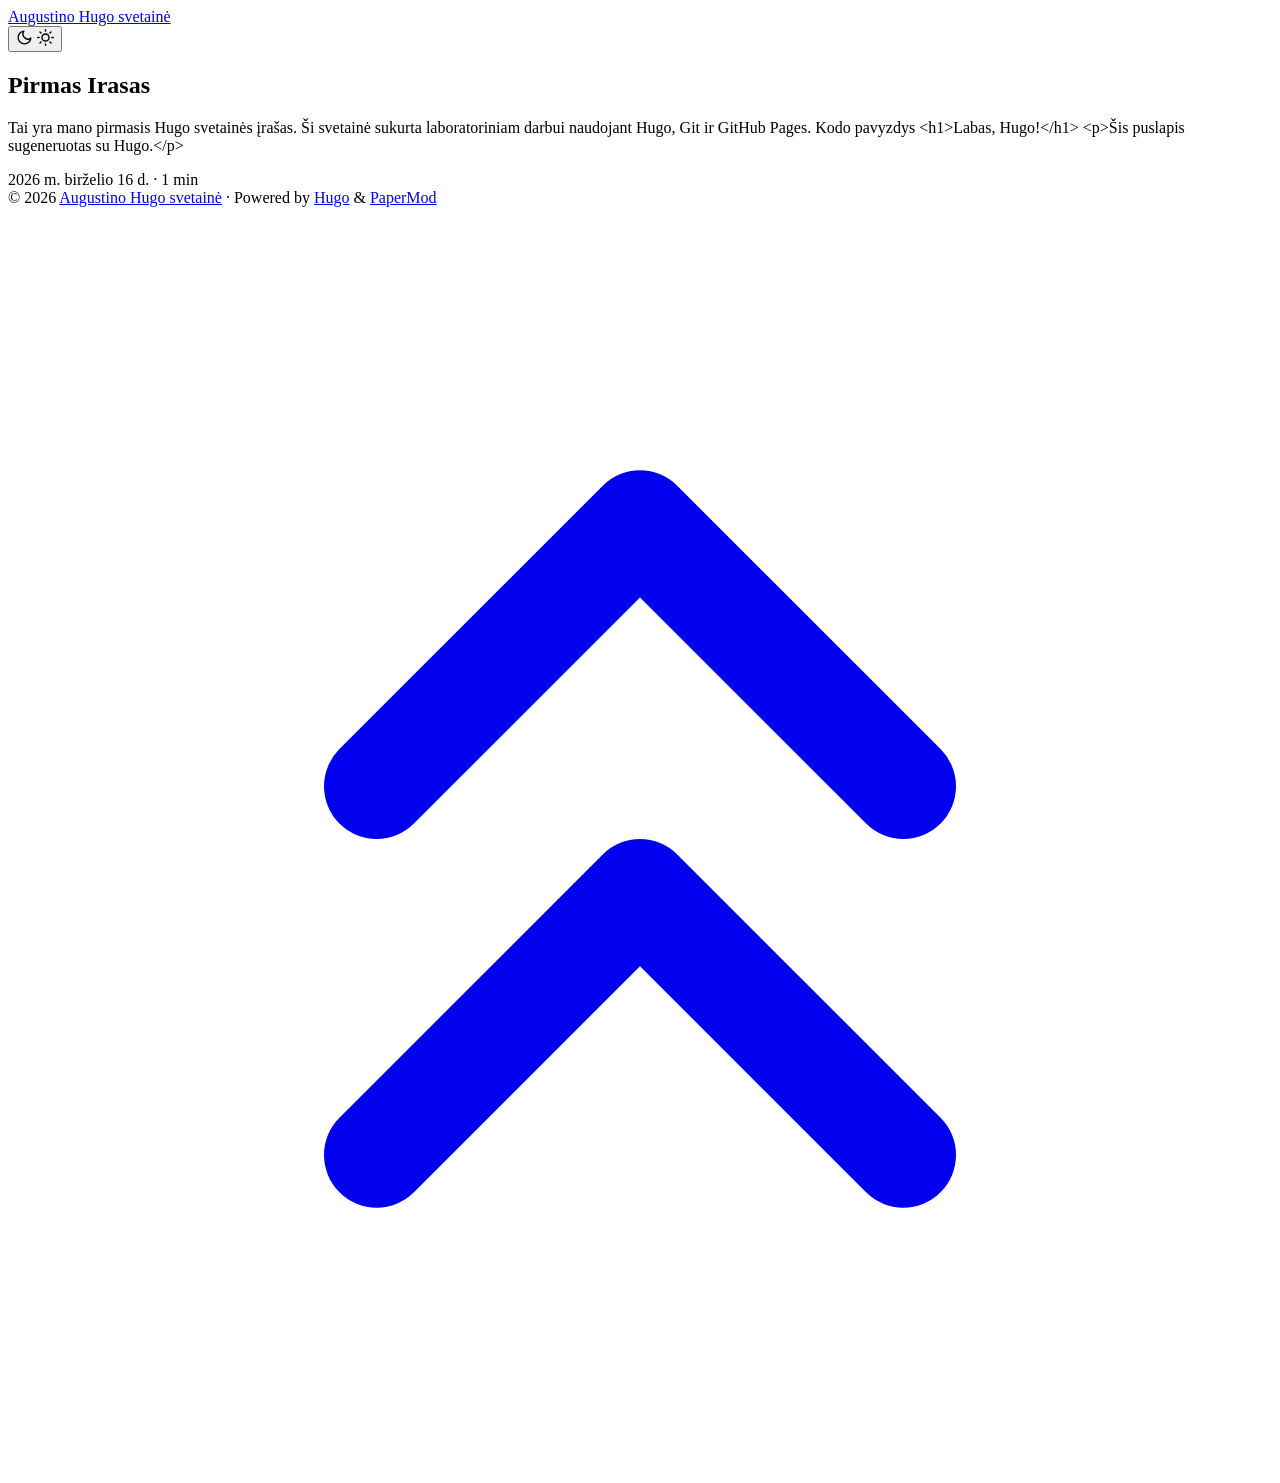
==== index.html @ 83130b27 "Pirmas Hugo puslapio publikavimas" ====
<!DOCTYPE html>
<html lang="en" dir="auto" data-theme="auto">

<head>
	<meta name="generator" content="Hugo 0.163.2"><meta charset="utf-8">
<meta http-equiv="X-UA-Compatible" content="IE=edge">
<meta name="viewport" content="width=device-width, initial-scale=1, shrink-to-fit=no">
<meta name="robots" content="index, follow">
<title>Augustino Hugo svetainė</title>

<meta name="description" content="">
<meta name="author" content="">
<link rel="canonical" href="https://augastrue.github.io/">
<link crossorigin="anonymous" href="/assets/css/stylesheet.89ca4972ab5e6aaa05e9a0dae0c4bb64b26585bc79e36f5cf33614eea0283abe.css" integrity="sha256-icpJcqteaqoF6aDa4MS7ZLJlhbx5429c8zYU7qAoOr4=" rel="preload stylesheet" as="style">
<link rel="icon" href="https://augastrue.github.io/favicon.ico">
<link rel="icon" type="image/png" sizes="16x16" href="https://augastrue.github.io/favicon-16x16.png">
<link rel="icon" type="image/png" sizes="32x32" href="https://augastrue.github.io/favicon-32x32.png">
<link rel="apple-touch-icon" href="https://augastrue.github.io/apple-touch-icon.png">
<link rel="mask-icon" href="https://augastrue.github.io/safari-pinned-tab.svg">
<meta name="theme-color" content="#2e2e33">
<meta name="msapplication-TileColor" content="#2e2e33">
<link rel="alternate" type="application/rss+xml" href="https://augastrue.github.io/index.xml" title="rss">
<link rel="alternate" hreflang="en" href="https://augastrue.github.io/">
<noscript>
    <style>
        #theme-toggle,
        .top-link {
            display: none;
        }

    </style>
    <style>
        @media (prefers-color-scheme: dark) {
            :root {
                --theme: rgb(29, 30, 32);
                --entry: rgb(46, 46, 51);
                --primary: rgb(218, 218, 219);
                --secondary: rgb(155, 156, 157);
                --tertiary: rgb(65, 66, 68);
                --content: rgb(196, 196, 197);
                --code-block-bg: rgb(46, 46, 51);
                --code-bg: rgb(55, 56, 62);
                --border: rgb(51, 51, 51);
                color-scheme: dark;
            }

            .list {
                background: var(--theme);
            }

            .toc {
                background: var(--entry);
            }
        }

    </style>
</noscript>
<script>
    if (localStorage.getItem("pref-theme") === "dark") {
        document.querySelector("html").dataset.theme = 'dark';
    } else if (localStorage.getItem("pref-theme") === "light") {
       document.querySelector("html").dataset.theme = 'light';
    } else if (window.matchMedia('(prefers-color-scheme: dark)').matches) {
        document.querySelector("html").dataset.theme = 'dark';
    } else {
        document.querySelector("html").dataset.theme = 'light';
    }

</script><meta property="og:url" content="https://augastrue.github.io/">
  <meta property="og:site_name" content="Augustino Hugo svetainė">
  <meta property="og:title" content="Augustino Hugo svetainė">
  <meta property="og:locale" content="lt_lt">
  <meta property="og:type" content="website">

  <meta name="twitter:card" content="summary">
  <meta name="twitter:title" content="Augustino Hugo svetainė">

<script type="application/ld+json">
{
  "@context": "https://schema.org",
  "@type": "Organization",
  "name": "Augustino Hugo svetainė",
  "url": "https://augastrue.github.io/",
  "description": "",
  "logo": "https://augastrue.github.io/favicon.ico",
  "sameAs": [
      
  ]
}
</script>
</head>
<body class="list" id="top">
    <header class="header">
    <nav class="header-nav">
        <div class="logo">
            <a href="https://augastrue.github.io/" accesskey="h" title="Augustino Hugo svetainė (Alt + H)">Augustino Hugo svetainė</a>
            <div class="logo-switches">
                <button id="theme-toggle" class="theme-toggle" accesskey="t" title="(Alt + T)" aria-label="Toggle theme">
                    <svg class="moon" xmlns="http://www.w3.org/2000/svg" width="17" height="17" viewBox="0 0 24 24"
                        fill="none" stroke="currentColor" stroke-width="2" stroke-linecap="round"
                        stroke-linejoin="round">
                        <path d="M21 12.79A9 9 0 1 1 11.21 3 7 7 0 0 0 21 12.79z"></path>
                    </svg>
                    <svg class="sun" xmlns="http://www.w3.org/2000/svg" width="17" height="17" viewBox="0 0 24 24"
                        fill="none" stroke="currentColor" stroke-width="2" stroke-linecap="round"
                        stroke-linejoin="round">
                        <circle cx="12" cy="12" r="5"></circle>
                        <line x1="12" y1="1" x2="12" y2="3"></line>
                        <line x1="12" y1="21" x2="12" y2="23"></line>
                        <line x1="4.22" y1="4.22" x2="5.64" y2="5.64"></line>
                        <line x1="18.36" y1="18.36" x2="19.78" y2="19.78"></line>
                        <line x1="1" y1="12" x2="3" y2="12"></line>
                        <line x1="21" y1="12" x2="23" y2="12"></line>
                        <line x1="4.22" y1="19.78" x2="5.64" y2="18.36"></line>
                        <line x1="18.36" y1="5.64" x2="19.78" y2="4.22"></line>
                    </svg>
                </button>
            </div>
        </div>
        <ul id="menu" class="menu">
        </ul>
    </nav>
</header>
<main class="main"> 

<article class="first-entry"> 
  <header class="entry-header">
    <h2 class="entry-hint-parent">Pirmas Irasas
    </h2>
  </header>
  <div class="entry-content">
    <p>Tai yra mano pirmasis Hugo svetainės įrašas. Ši svetainė sukurta laboratoriniam darbui naudojant Hugo, Git ir GitHub Pages.
Kodo pavyzdys &lt;h1&gt;Labas, Hugo!&lt;/h1&gt; &lt;p&gt;Šis puslapis sugeneruotas su Hugo.&lt;/p&gt; </p>
  </div>
  <footer class="entry-footer">

<span title='2026-06-16 10:36:54 +0300 EEST'>2026 m. birželio 16 d.</span>&nbsp;·&nbsp;<span>1 min</span></footer>
  <a class="entry-link" aria-label="post link to Pirmas Irasas" href="https://augastrue.github.io/posts/pirmas-irasas/"></a>
</article>
    </main>
    
<footer class="footer">
        <span>&copy; 2026 <a href="https://augastrue.github.io/">Augustino Hugo svetainė</a></span> · 

    
    
    <span>
        Powered by
        <a href="https://gohugo.io/?utm_source=papermod" rel="noopener" target="_blank">Hugo</a> &
        <a href="https://github.com/adityatelange/hugo-PaperMod/" rel="noopener" target="_blank">PaperMod</a>
    </span>
</footer>
<a href="#top" id="top-link" class="top-link hidden" aria-label="go to top" title="Go to Top (Alt + G)" accesskey="g">
    <svg xmlns="http://www.w3.org/2000/svg" viewBox="0 0 24 24" fill="none" stroke="currentColor" stroke-width="2"
        stroke-linecap="round" stroke-linejoin="round" class="feather feather-chevrons-up">
        <polyline points="17 11 12 6 7 11"></polyline>
        <polyline points="17 18 12 13 7 18"></polyline>
    </svg>
</a>

<script>
    let menu = document.getElementById('menu');
    if (menu) {
        
        const scrollPosition = localStorage.getItem("menu-scroll-position");
        if (scrollPosition) {
            menu.scrollLeft = parseInt(scrollPosition, 10);
        }
        
        menu.onscroll = function () {
            localStorage.setItem("menu-scroll-position", menu.scrollLeft);
        }
    }

    document.querySelectorAll('a[href^="#"]').forEach(anchor => {
        anchor.addEventListener("click", function (e) {
            e.preventDefault();
            var id = this.getAttribute("href").substr(1);
            if (!window.matchMedia('(prefers-reduced-motion: reduce)').matches) {
                document.querySelector(`[id='${decodeURIComponent(id)}']`).scrollIntoView({
                    behavior: "smooth"
                });
            } else {
                document.querySelector(`[id='${decodeURIComponent(id)}']`).scrollIntoView();
            }
            if (id === "top") {
                history.replaceState(null, null, " ");
            } else {
                history.pushState(null, null, `#${id}`);
            }
        });
    });

</script>
<script>
    var toplink = document.getElementById("top-link");
    window.onscroll = function () {
        const scrollThreshold = window.innerHeight;
        if (document.body.scrollTop > scrollThreshold || document.documentElement.scrollTop > scrollThreshold) {
            toplink.classList.remove("hidden");
        } else {
            toplink.classList.add("hidden");
        }
    };

</script>
<script>
    document.getElementById("theme-toggle").addEventListener("click", () => {
        const html = document.querySelector("html");
        if (html.dataset.theme === "dark") {
            html.dataset.theme = 'light';
            localStorage.setItem("pref-theme", 'light');
        } else {
            html.dataset.theme = 'dark';
            localStorage.setItem("pref-theme", 'dark');
        }
    })

</script>
</body>

</html>
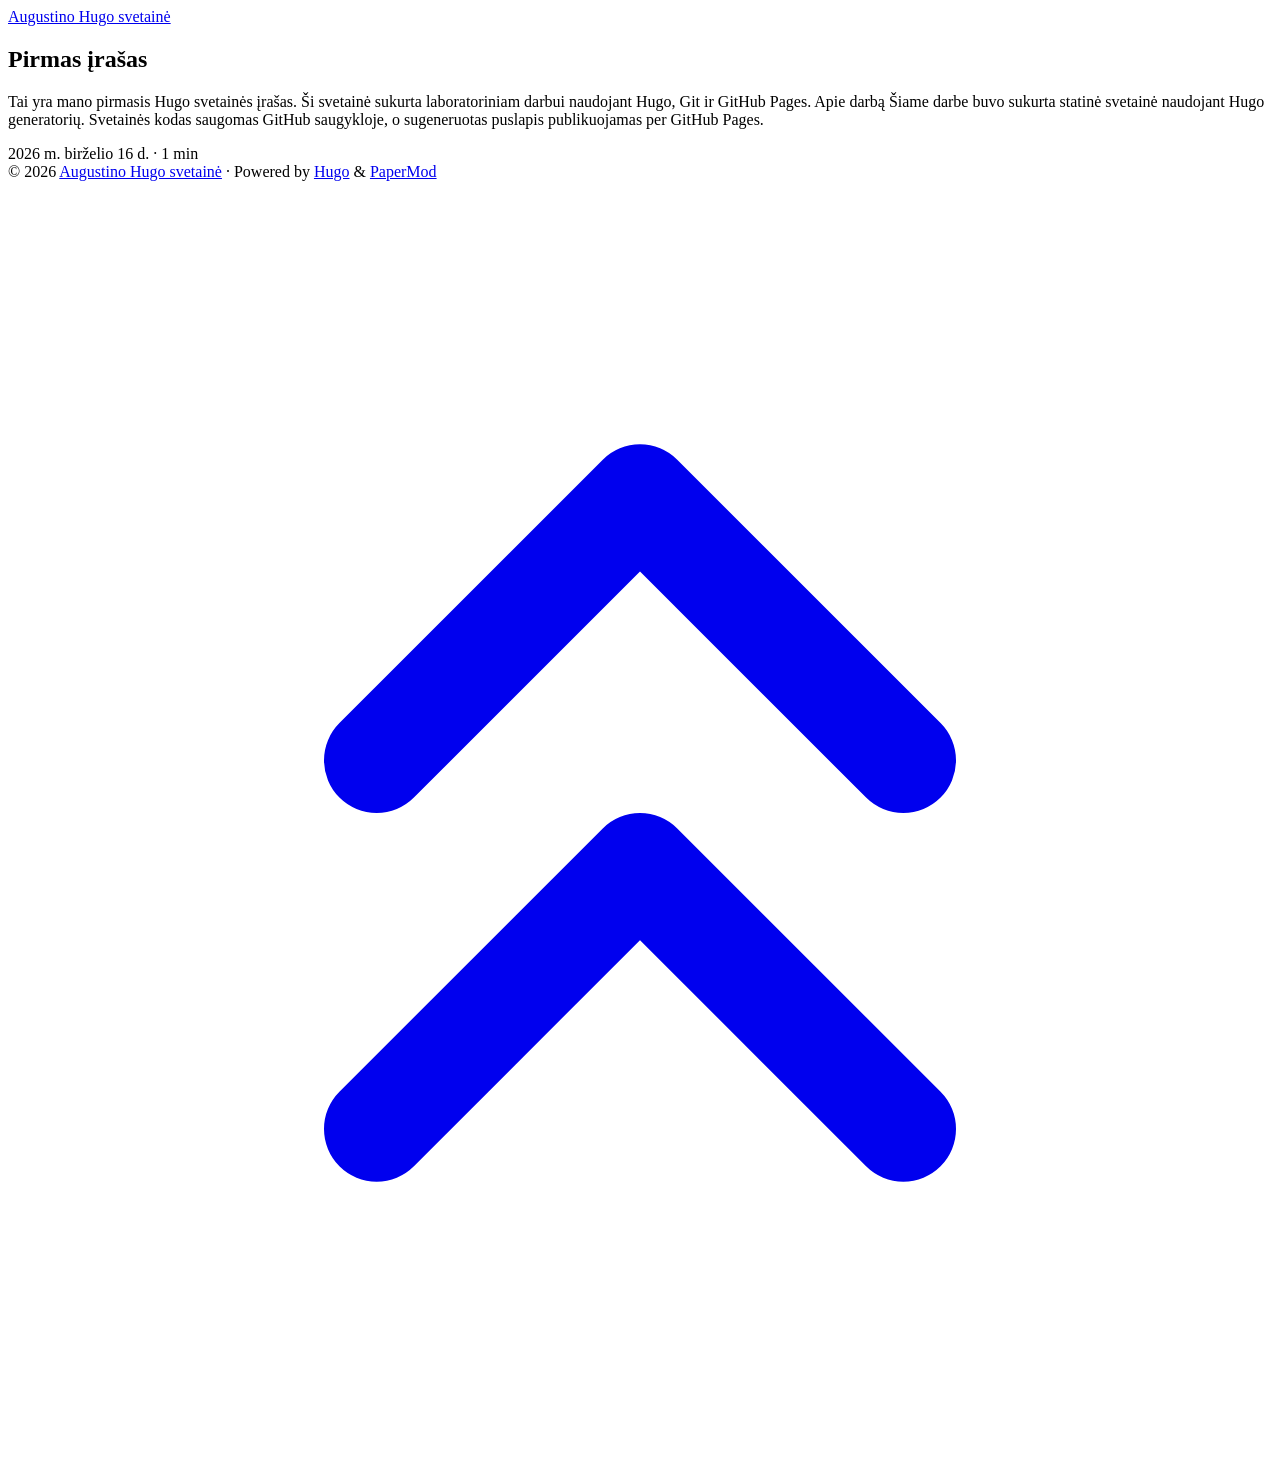
==== commit a7f580c9: "Atnaujintas publikuotas Hugo puslapis" ====
--- a/index.html
+++ b/index.html
@@ -1,222 +1,6 @@
-<!DOCTYPE html>
-<html lang="en" dir="auto" data-theme="auto">
-
-<head>
-	<meta name="generator" content="Hugo 0.163.2"><meta charset="utf-8">
-<meta http-equiv="X-UA-Compatible" content="IE=edge">
-<meta name="viewport" content="width=device-width, initial-scale=1, shrink-to-fit=no">
-<meta name="robots" content="index, follow">
-<title>Augustino Hugo svetainė</title>
-
-<meta name="description" content="">
-<meta name="author" content="">
-<link rel="canonical" href="https://augastrue.github.io/">
-<link crossorigin="anonymous" href="/assets/css/stylesheet.89ca4972ab5e6aaa05e9a0dae0c4bb64b26585bc79e36f5cf33614eea0283abe.css" integrity="sha256-icpJcqteaqoF6aDa4MS7ZLJlhbx5429c8zYU7qAoOr4=" rel="preload stylesheet" as="style">
-<link rel="icon" href="https://augastrue.github.io/favicon.ico">
-<link rel="icon" type="image/png" sizes="16x16" href="https://augastrue.github.io/favicon-16x16.png">
-<link rel="icon" type="image/png" sizes="32x32" href="https://augastrue.github.io/favicon-32x32.png">
-<link rel="apple-touch-icon" href="https://augastrue.github.io/apple-touch-icon.png">
-<link rel="mask-icon" href="https://augastrue.github.io/safari-pinned-tab.svg">
-<meta name="theme-color" content="#2e2e33">
-<meta name="msapplication-TileColor" content="#2e2e33">
-<link rel="alternate" type="application/rss+xml" href="https://augastrue.github.io/index.xml" title="rss">
-<link rel="alternate" hreflang="en" href="https://augastrue.github.io/">
-<noscript>
-    <style>
-        #theme-toggle,
-        .top-link {
-            display: none;
-        }
-
-    </style>
-    <style>
-        @media (prefers-color-scheme: dark) {
-            :root {
-                --theme: rgb(29, 30, 32);
-                --entry: rgb(46, 46, 51);
-                --primary: rgb(218, 218, 219);
-                --secondary: rgb(155, 156, 157);
-                --tertiary: rgb(65, 66, 68);
-                --content: rgb(196, 196, 197);
-                --code-block-bg: rgb(46, 46, 51);
-                --code-bg: rgb(55, 56, 62);
-                --border: rgb(51, 51, 51);
-                color-scheme: dark;
-            }
-
-            .list {
-                background: var(--theme);
-            }
-
-            .toc {
-                background: var(--entry);
-            }
-        }
-
-    </style>
-</noscript>
-<script>
-    if (localStorage.getItem("pref-theme") === "dark") {
-        document.querySelector("html").dataset.theme = 'dark';
-    } else if (localStorage.getItem("pref-theme") === "light") {
-       document.querySelector("html").dataset.theme = 'light';
-    } else if (window.matchMedia('(prefers-color-scheme: dark)').matches) {
-        document.querySelector("html").dataset.theme = 'dark';
-    } else {
-        document.querySelector("html").dataset.theme = 'light';
-    }
-
-</script><meta property="og:url" content="https://augastrue.github.io/">
-  <meta property="og:site_name" content="Augustino Hugo svetainė">
-  <meta property="og:title" content="Augustino Hugo svetainė">
-  <meta property="og:locale" content="lt_lt">
-  <meta property="og:type" content="website">
-
-  <meta name="twitter:card" content="summary">
-  <meta name="twitter:title" content="Augustino Hugo svetainė">
-
-<script type="application/ld+json">
-{
-  "@context": "https://schema.org",
-  "@type": "Organization",
-  "name": "Augustino Hugo svetainė",
-  "url": "https://augastrue.github.io/",
-  "description": "",
-  "logo": "https://augastrue.github.io/favicon.ico",
-  "sameAs": [
-      
-  ]
-}
-</script>
-</head>
-<body class="list" id="top">
-    <header class="header">
-    <nav class="header-nav">
-        <div class="logo">
-            <a href="https://augastrue.github.io/" accesskey="h" title="Augustino Hugo svetainė (Alt + H)">Augustino Hugo svetainė</a>
-            <div class="logo-switches">
-                <button id="theme-toggle" class="theme-toggle" accesskey="t" title="(Alt + T)" aria-label="Toggle theme">
-                    <svg class="moon" xmlns="http://www.w3.org/2000/svg" width="17" height="17" viewBox="0 0 24 24"
-                        fill="none" stroke="currentColor" stroke-width="2" stroke-linecap="round"
-                        stroke-linejoin="round">
-                        <path d="M21 12.79A9 9 0 1 1 11.21 3 7 7 0 0 0 21 12.79z"></path>
-                    </svg>
-                    <svg class="sun" xmlns="http://www.w3.org/2000/svg" width="17" height="17" viewBox="0 0 24 24"
-                        fill="none" stroke="currentColor" stroke-width="2" stroke-linecap="round"
-                        stroke-linejoin="round">
-                        <circle cx="12" cy="12" r="5"></circle>
-                        <line x1="12" y1="1" x2="12" y2="3"></line>
-                        <line x1="12" y1="21" x2="12" y2="23"></line>
-                        <line x1="4.22" y1="4.22" x2="5.64" y2="5.64"></line>
-                        <line x1="18.36" y1="18.36" x2="19.78" y2="19.78"></line>
-                        <line x1="1" y1="12" x2="3" y2="12"></line>
-                        <line x1="21" y1="12" x2="23" y2="12"></line>
-                        <line x1="4.22" y1="19.78" x2="5.64" y2="18.36"></line>
-                        <line x1="18.36" y1="5.64" x2="19.78" y2="4.22"></line>
-                    </svg>
-                </button>
-            </div>
-        </div>
-        <ul id="menu" class="menu">
-        </ul>
-    </nav>
-</header>
-<main class="main"> 
-
-<article class="first-entry"> 
-  <header class="entry-header">
-    <h2 class="entry-hint-parent">Pirmas Irasas
-    </h2>
-  </header>
-  <div class="entry-content">
-    <p>Tai yra mano pirmasis Hugo svetainės įrašas. Ši svetainė sukurta laboratoriniam darbui naudojant Hugo, Git ir GitHub Pages.
-Kodo pavyzdys &lt;h1&gt;Labas, Hugo!&lt;/h1&gt; &lt;p&gt;Šis puslapis sugeneruotas su Hugo.&lt;/p&gt; </p>
-  </div>
-  <footer class="entry-footer">
-
-<span title='2026-06-16 10:36:54 +0300 EEST'>2026 m. birželio 16 d.</span>&nbsp;·&nbsp;<span>1 min</span></footer>
-  <a class="entry-link" aria-label="post link to Pirmas Irasas" href="https://augastrue.github.io/posts/pirmas-irasas/"></a>
-</article>
-    </main>
-    
-<footer class="footer">
-        <span>&copy; 2026 <a href="https://augastrue.github.io/">Augustino Hugo svetainė</a></span> · 
-
-    
-    
-    <span>
-        Powered by
-        <a href="https://gohugo.io/?utm_source=papermod" rel="noopener" target="_blank">Hugo</a> &
-        <a href="https://github.com/adityatelange/hugo-PaperMod/" rel="noopener" target="_blank">PaperMod</a>
-    </span>
-</footer>
-<a href="#top" id="top-link" class="top-link hidden" aria-label="go to top" title="Go to Top (Alt + G)" accesskey="g">
-    <svg xmlns="http://www.w3.org/2000/svg" viewBox="0 0 24 24" fill="none" stroke="currentColor" stroke-width="2"
-        stroke-linecap="round" stroke-linejoin="round" class="feather feather-chevrons-up">
-        <polyline points="17 11 12 6 7 11"></polyline>
-        <polyline points="17 18 12 13 7 18"></polyline>
-    </svg>
-</a>
-
-<script>
-    let menu = document.getElementById('menu');
-    if (menu) {
-        
-        const scrollPosition = localStorage.getItem("menu-scroll-position");
-        if (scrollPosition) {
-            menu.scrollLeft = parseInt(scrollPosition, 10);
-        }
-        
-        menu.onscroll = function () {
-            localStorage.setItem("menu-scroll-position", menu.scrollLeft);
-        }
-    }
-
-    document.querySelectorAll('a[href^="#"]').forEach(anchor => {
-        anchor.addEventListener("click", function (e) {
-            e.preventDefault();
-            var id = this.getAttribute("href").substr(1);
-            if (!window.matchMedia('(prefers-reduced-motion: reduce)').matches) {
-                document.querySelector(`[id='${decodeURIComponent(id)}']`).scrollIntoView({
-                    behavior: "smooth"
-                });
-            } else {
-                document.querySelector(`[id='${decodeURIComponent(id)}']`).scrollIntoView();
-            }
-            if (id === "top") {
-                history.replaceState(null, null, " ");
-            } else {
-                history.pushState(null, null, `#${id}`);
-            }
-        });
-    });
-
-</script>
-<script>
-    var toplink = document.getElementById("top-link");
-    window.onscroll = function () {
-        const scrollThreshold = window.innerHeight;
-        if (document.body.scrollTop > scrollThreshold || document.documentElement.scrollTop > scrollThreshold) {
-            toplink.classList.remove("hidden");
-        } else {
-            toplink.classList.add("hidden");
-        }
-    };
-
-</script>
-<script>
-    document.getElementById("theme-toggle").addEventListener("click", () => {
-        const html = document.querySelector("html");
-        if (html.dataset.theme === "dark") {
-            html.dataset.theme = 'light';
-            localStorage.setItem("pref-theme", 'light');
-        } else {
-            html.dataset.theme = 'dark';
-            localStorage.setItem("pref-theme", 'dark');
-        }
-    })
-
-</script>
-</body>
-
-</html>
+<!doctype html><html lang=en dir=auto data-theme=auto><head><meta name=generator content="Hugo 0.163.2"><meta charset=utf-8><meta http-equiv=X-UA-Compatible content="IE=edge"><meta name=viewport content="width=device-width,initial-scale=1,shrink-to-fit=no"><meta name=robots content="index, follow"><title>Augustino Hugo svetainė</title><meta name=description content><meta name=author content><link rel=canonical href=https://augastrue.github.io/><link crossorigin=anonymous href=https://augastrue.github.io/assets/css/stylesheet.89ca4972ab5e6aaa05e9a0dae0c4bb64b26585bc79e36f5cf33614eea0283abe.css integrity="sha256-icpJcqteaqoF6aDa4MS7ZLJlhbx5429c8zYU7qAoOr4=" rel="preload stylesheet" as=style><link rel=icon href=https://augastrue.github.io/favicon.ico><link rel=icon type=image/png sizes=16x16 href=https://augastrue.github.io/favicon-16x16.png><link rel=icon type=image/png sizes=32x32 href=https://augastrue.github.io/favicon-32x32.png><link rel=apple-touch-icon href=https://augastrue.github.io/apple-touch-icon.png><link rel=mask-icon href=https://augastrue.github.io/safari-pinned-tab.svg><meta name=theme-color content="#2e2e33"><meta name=msapplication-TileColor content="#2e2e33"><link rel=alternate type=application/rss+xml href=https://augastrue.github.io/index.xml title=rss><link rel=alternate hreflang=en href=https://augastrue.github.io/><noscript><style>#theme-toggle,.top-link{display:none}</style><style>@media(prefers-color-scheme:dark){:root{--theme:rgb(29, 30, 32);--entry:rgb(46, 46, 51);--primary:rgb(218, 218, 219);--secondary:rgb(155, 156, 157);--tertiary:rgb(65, 66, 68);--content:rgb(196, 196, 197);--code-block-bg:rgb(46, 46, 51);--code-bg:rgb(55, 56, 62);--border:rgb(51, 51, 51);color-scheme:dark}.list{background:var(--theme)}.toc{background:var(--entry)}}</style></noscript><script>window.matchMedia("(prefers-color-scheme: dark)").matches?document.querySelector("html").dataset.theme="dark":document.querySelector("html").dataset.theme="light"</script><meta property="og:url" content="https://augastrue.github.io/"><meta property="og:site_name" content="Augustino Hugo svetainė"><meta property="og:title" content="Augustino Hugo svetainė"><meta property="og:locale" content="lt_lt"><meta property="og:type" content="website"><meta name=twitter:card content="summary"><meta name=twitter:title content="Augustino Hugo svetainė"><script type=application/ld+json>{"@context":"https://schema.org","@type":"Organization","name":"Augustino Hugo svetainė","url":"https://augastrue.github.io/","description":"","logo":"https://augastrue.github.io/favicon.ico","sameAs":[]}</script></head><body class=list id=top><header class=header><nav class=header-nav><div class=logo><a href=https://augastrue.github.io/ accesskey=h title="Augustino Hugo svetainė (Alt + H)">Augustino Hugo svetainė</a></div><ul id=menu class=menu></ul></nav></header><main class=main><article class=first-entry><header class=entry-header><h2 class=entry-hint-parent>Pirmas įrašas</h2></header><div class=entry-content><p>Tai yra mano pirmasis Hugo svetainės įrašas. Ši svetainė sukurta laboratoriniam darbui naudojant Hugo, Git ir GitHub Pages.
+Apie darbą Šiame darbe buvo sukurta statinė svetainė naudojant Hugo generatorių. Svetainės kodas saugomas GitHub saugykloje, o sugeneruotas puslapis publikuojamas per GitHub Pages.</p></div><footer class=entry-footer><span title='2026-06-16 00:00:00 +0000 UTC'>2026 m. birželio 16 d.</span>&nbsp;·&nbsp;<span>1 min</span></footer><a class=entry-link aria-label="post link to Pirmas įrašas" href=https://augastrue.github.io/posts/pirmas-irasas/></a></article></main><footer class=footer><span>&copy; 2026 <a href=https://augastrue.github.io/>Augustino Hugo svetainė</a></span> ·
+<span>Powered by
+<a href="https://gohugo.io/?utm_source=papermod" rel=noopener target=_blank>Hugo</a> &
+<a href=https://github.com/adityatelange/hugo-PaperMod/ rel=noopener target=_blank>PaperMod</a></span></footer><a href=#top id=top-link class="top-link hidden" aria-label="go to top" title="Go to Top (Alt + G)" accesskey=g><svg viewBox="0 0 24 24" fill="none" stroke="currentColor" stroke-width="2" stroke-linecap="round" stroke-linejoin="round" class="feather feather-chevrons-up"><polyline points="17 11 12 6 7 11"/><polyline points="17 18 12 13 7 18"/></svg>
+</a><script>let menu=document.getElementById("menu");if(menu){const e=localStorage.getItem("menu-scroll-position");e&&(menu.scrollLeft=parseInt(e,10)),menu.onscroll=function(){localStorage.setItem("menu-scroll-position",menu.scrollLeft)}}document.querySelectorAll('a[href^="#"]').forEach(e=>{e.addEventListener("click",function(e){e.preventDefault();var t=this.getAttribute("href").substr(1);window.matchMedia("(prefers-reduced-motion: reduce)").matches?document.querySelector(`[id='${decodeURIComponent(t)}']`).scrollIntoView():document.querySelector(`[id='${decodeURIComponent(t)}']`).scrollIntoView({behavior:"smooth"}),t==="top"?history.replaceState(null,null," "):history.pushState(null,null,`#${t}`)})})</script><script>var toplink=document.getElementById("top-link");window.onscroll=function(){const e=window.innerHeight;document.body.scrollTop>e||document.documentElement.scrollTop>e?toplink.classList.remove("hidden"):toplink.classList.add("hidden")}</script></body></html>
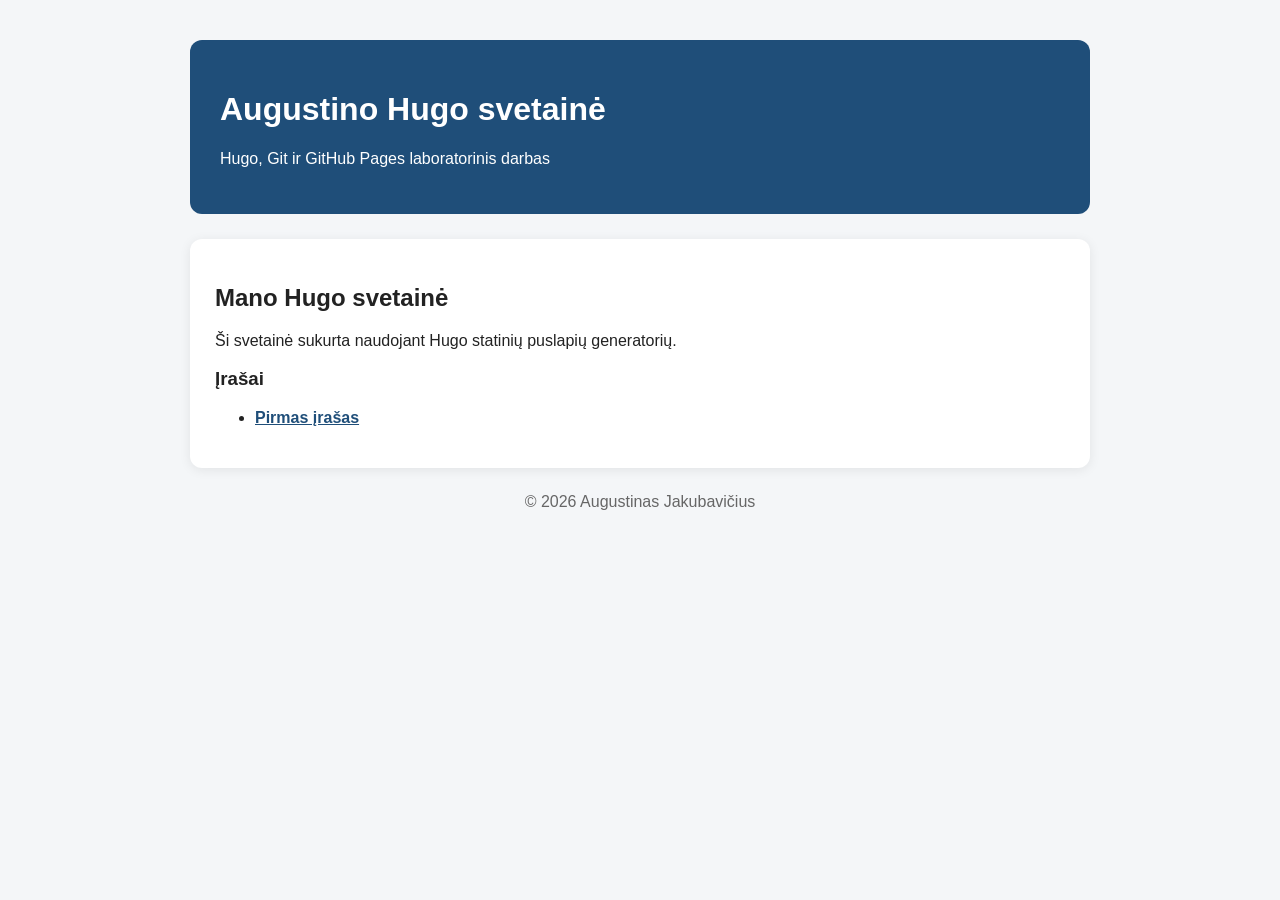
==== commit c7189c40: "Sutvarkytas puslapio dizainas" ====
--- a/index.html
+++ b/index.html
@@ -1,6 +1,35 @@
-<!doctype html><html lang=en dir=auto data-theme=auto><head><meta name=generator content="Hugo 0.163.2"><meta charset=utf-8><meta http-equiv=X-UA-Compatible content="IE=edge"><meta name=viewport content="width=device-width,initial-scale=1,shrink-to-fit=no"><meta name=robots content="index, follow"><title>Augustino Hugo svetainė</title><meta name=description content><meta name=author content><link rel=canonical href=https://augastrue.github.io/><link crossorigin=anonymous href=https://augastrue.github.io/assets/css/stylesheet.89ca4972ab5e6aaa05e9a0dae0c4bb64b26585bc79e36f5cf33614eea0283abe.css integrity="sha256-icpJcqteaqoF6aDa4MS7ZLJlhbx5429c8zYU7qAoOr4=" rel="preload stylesheet" as=style><link rel=icon href=https://augastrue.github.io/favicon.ico><link rel=icon type=image/png sizes=16x16 href=https://augastrue.github.io/favicon-16x16.png><link rel=icon type=image/png sizes=32x32 href=https://augastrue.github.io/favicon-32x32.png><link rel=apple-touch-icon href=https://augastrue.github.io/apple-touch-icon.png><link rel=mask-icon href=https://augastrue.github.io/safari-pinned-tab.svg><meta name=theme-color content="#2e2e33"><meta name=msapplication-TileColor content="#2e2e33"><link rel=alternate type=application/rss+xml href=https://augastrue.github.io/index.xml title=rss><link rel=alternate hreflang=en href=https://augastrue.github.io/><noscript><style>#theme-toggle,.top-link{display:none}</style><style>@media(prefers-color-scheme:dark){:root{--theme:rgb(29, 30, 32);--entry:rgb(46, 46, 51);--primary:rgb(218, 218, 219);--secondary:rgb(155, 156, 157);--tertiary:rgb(65, 66, 68);--content:rgb(196, 196, 197);--code-block-bg:rgb(46, 46, 51);--code-bg:rgb(55, 56, 62);--border:rgb(51, 51, 51);color-scheme:dark}.list{background:var(--theme)}.toc{background:var(--entry)}}</style></noscript><script>window.matchMedia("(prefers-color-scheme: dark)").matches?document.querySelector("html").dataset.theme="dark":document.querySelector("html").dataset.theme="light"</script><meta property="og:url" content="https://augastrue.github.io/"><meta property="og:site_name" content="Augustino Hugo svetainė"><meta property="og:title" content="Augustino Hugo svetainė"><meta property="og:locale" content="lt_lt"><meta property="og:type" content="website"><meta name=twitter:card content="summary"><meta name=twitter:title content="Augustino Hugo svetainė"><script type=application/ld+json>{"@context":"https://schema.org","@type":"Organization","name":"Augustino Hugo svetainė","url":"https://augastrue.github.io/","description":"","logo":"https://augastrue.github.io/favicon.ico","sameAs":[]}</script></head><body class=list id=top><header class=header><nav class=header-nav><div class=logo><a href=https://augastrue.github.io/ accesskey=h title="Augustino Hugo svetainė (Alt + H)">Augustino Hugo svetainė</a></div><ul id=menu class=menu></ul></nav></header><main class=main><article class=first-entry><header class=entry-header><h2 class=entry-hint-parent>Pirmas įrašas</h2></header><div class=entry-content><p>Tai yra mano pirmasis Hugo svetainės įrašas. Ši svetainė sukurta laboratoriniam darbui naudojant Hugo, Git ir GitHub Pages.
-Apie darbą Šiame darbe buvo sukurta statinė svetainė naudojant Hugo generatorių. Svetainės kodas saugomas GitHub saugykloje, o sugeneruotas puslapis publikuojamas per GitHub Pages.</p></div><footer class=entry-footer><span title='2026-06-16 00:00:00 +0000 UTC'>2026 m. birželio 16 d.</span>&nbsp;·&nbsp;<span>1 min</span></footer><a class=entry-link aria-label="post link to Pirmas įrašas" href=https://augastrue.github.io/posts/pirmas-irasas/></a></article></main><footer class=footer><span>&copy; 2026 <a href=https://augastrue.github.io/>Augustino Hugo svetainė</a></span> ·
-<span>Powered by
-<a href="https://gohugo.io/?utm_source=papermod" rel=noopener target=_blank>Hugo</a> &
-<a href=https://github.com/adityatelange/hugo-PaperMod/ rel=noopener target=_blank>PaperMod</a></span></footer><a href=#top id=top-link class="top-link hidden" aria-label="go to top" title="Go to Top (Alt + G)" accesskey=g><svg viewBox="0 0 24 24" fill="none" stroke="currentColor" stroke-width="2" stroke-linecap="round" stroke-linejoin="round" class="feather feather-chevrons-up"><polyline points="17 11 12 6 7 11"/><polyline points="17 18 12 13 7 18"/></svg>
-</a><script>let menu=document.getElementById("menu");if(menu){const e=localStorage.getItem("menu-scroll-position");e&&(menu.scrollLeft=parseInt(e,10)),menu.onscroll=function(){localStorage.setItem("menu-scroll-position",menu.scrollLeft)}}document.querySelectorAll('a[href^="#"]').forEach(e=>{e.addEventListener("click",function(e){e.preventDefault();var t=this.getAttribute("href").substr(1);window.matchMedia("(prefers-reduced-motion: reduce)").matches?document.querySelector(`[id='${decodeURIComponent(t)}']`).scrollIntoView():document.querySelector(`[id='${decodeURIComponent(t)}']`).scrollIntoView({behavior:"smooth"}),t==="top"?history.replaceState(null,null," "):history.pushState(null,null,`#${t}`)})})</script><script>var toplink=document.getElementById("top-link");window.onscroll=function(){const e=window.innerHeight;document.body.scrollTop>e||document.documentElement.scrollTop>e?toplink.classList.remove("hidden"):toplink.classList.add("hidden")}</script></body></html>+<!DOCTYPE html>
+<html lang="lt">
+<head>
+	<meta name="generator" content="Hugo 0.163.2">
+    <meta charset="UTF-8">
+    <title>Augustino Hugo svetainė</title>
+    <link rel="stylesheet" href="/css/style.css">
+</head>
+<body>
+    <main class="container">
+        <header>
+            <h1>Augustino Hugo svetainė</h1>
+            <p>Hugo, Git ir GitHub Pages laboratorinis darbas</p>
+        </header>
+
+        
+<section class="card">
+    <h2>Mano Hugo svetainė</h2>
+    <p>Ši svetainė sukurta naudojant Hugo statinių puslapių generatorių.</p>
+
+    <h3>Įrašai</h3>
+    <ul>
+        
+            <li><a href="/posts/pirmas-irasas/">Pirmas įrašas</a></li>
+        
+    </ul>
+</section>
+
+
+        <footer>
+            <p>© 2026 Augustinas Jakubavičius</p>
+        </footer>
+    </main>
+</body>
+</html>
--- a/css/style.css
+++ b/css/style.css
@@ -0,0 +1,38 @@
+﻿body {
+    margin: 0;
+    font-family: Arial, sans-serif;
+    background: #f4f6f8;
+    color: #222;
+}
+
+.container {
+    max-width: 900px;
+    margin: 40px auto;
+    padding: 0 20px;
+}
+
+header {
+    background: #1f4e79;
+    color: white;
+    padding: 30px;
+    border-radius: 12px;
+    margin-bottom: 25px;
+}
+
+.card {
+    background: white;
+    padding: 25px;
+    border-radius: 12px;
+    box-shadow: 0 2px 12px rgba(0,0,0,0.08);
+}
+
+a {
+    color: #1f4e79;
+    font-weight: bold;
+}
+
+footer {
+    margin-top: 25px;
+    text-align: center;
+    color: #666;
+}
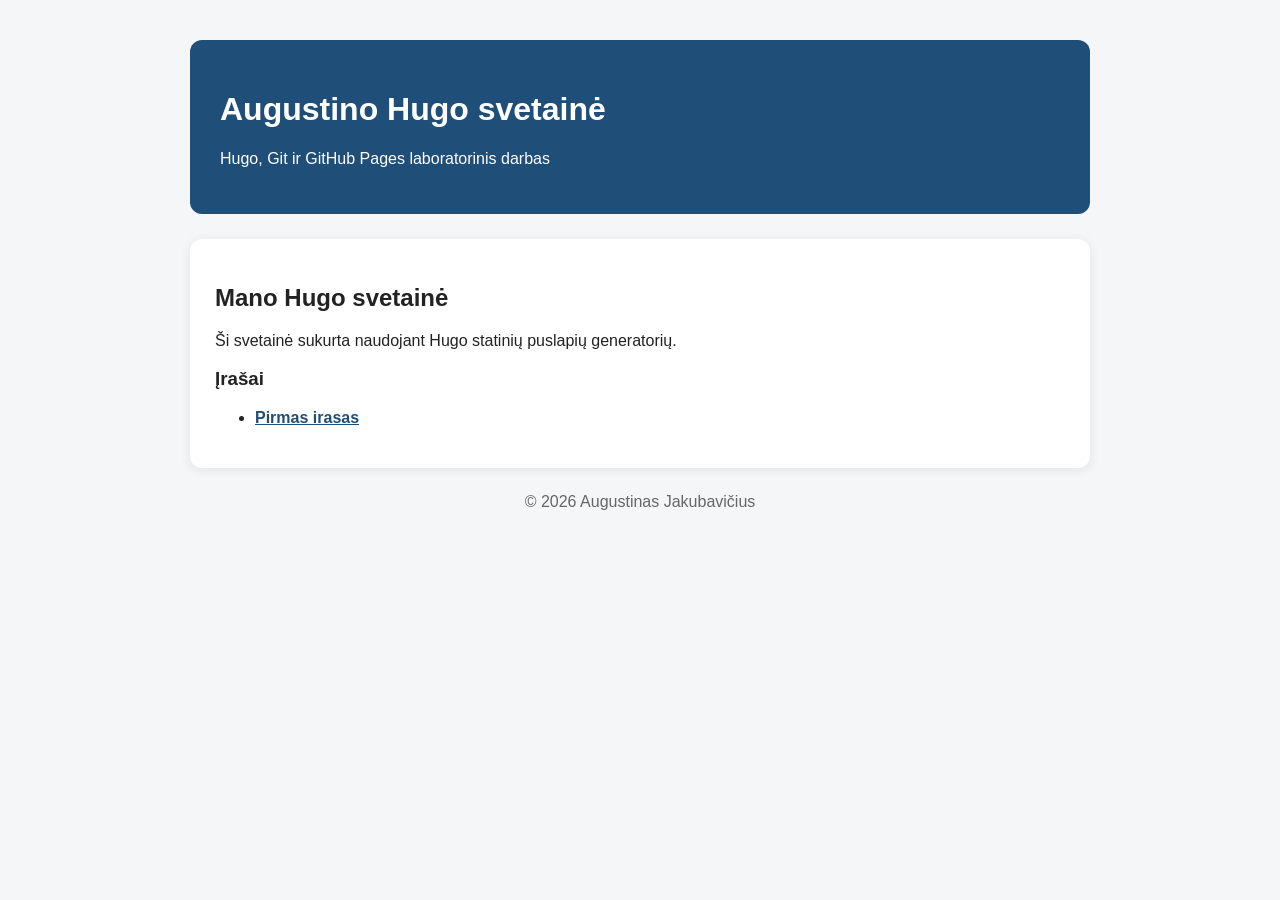
==== commit 0f2be25e: "Pridetas paveiksliukas ir kodo citata" ====
--- a/index.html
+++ b/index.html
@@ -21,7 +21,7 @@
     <h3>Įrašai</h3>
     <ul>
         
-            <li><a href="/posts/pirmas-irasas/">Pirmas įrašas</a></li>
+            <li><a href="/posts/pirmas-irasas/">Pirmas irasas</a></li>
         
     </ul>
 </section>
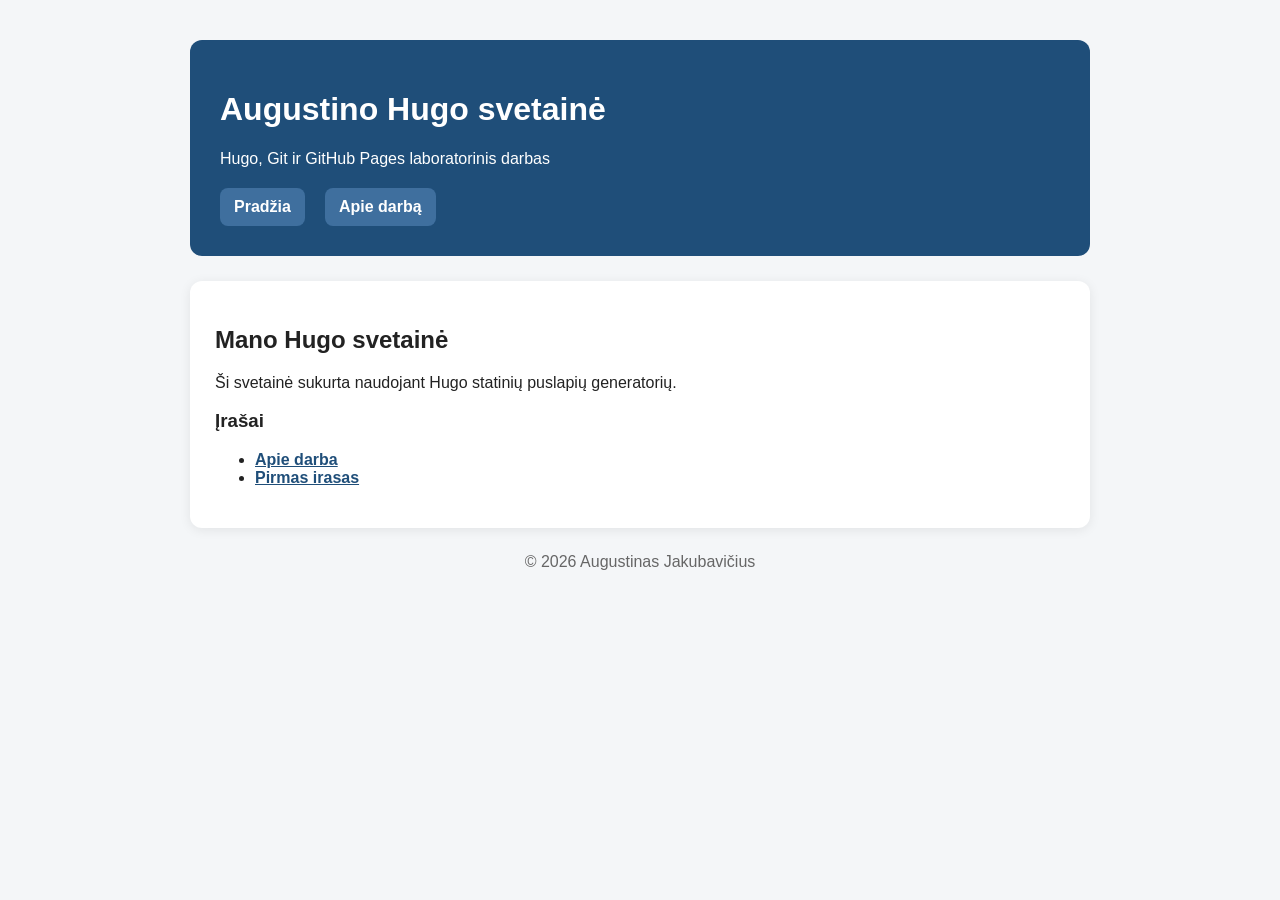
==== commit 6010ae43: "Pataisytas meniu matomumas" ====
--- a/index.html
+++ b/index.html
@@ -4,13 +4,21 @@
 	<meta name="generator" content="Hugo 0.163.2">
     <meta charset="UTF-8">
     <title>Augustino Hugo svetainė</title>
-    <link rel="stylesheet" href="/css/style.css">
+    <link rel="stylesheet" href="/css/style.css?v=2">
 </head>
 <body>
     <main class="container">
         <header>
             <h1>Augustino Hugo svetainė</h1>
             <p>Hugo, Git ir GitHub Pages laboratorinis darbas</p>
+
+            <nav class="site-nav">
+    
+        <a class="site-nav-link" href="/">Pradžia</a>
+    
+        <a class="site-nav-link" href="/apie/">Apie darbą</a>
+    
+</nav>
         </header>
 
         
@@ -20,6 +28,8 @@
 
     <h3>Įrašai</h3>
     <ul>
+        
+            <li><a href="/apie/">Apie darba</a></li>
         
             <li><a href="/posts/pirmas-irasas/">Pirmas irasas</a></li>
         
@@ -32,4 +42,4 @@
         </footer>
     </main>
 </body>
-</html>
+</html>
--- a/css/style.css
+++ b/css/style.css
@@ -36,3 +36,36 @@
     text-align: center;
     color: #666;
 }
+
+nav {
+    margin-top: 20px;
+}
+
+nav a {
+    color: white;
+    background: rgba(255,255,255,0.15);
+    padding: 10px 14px;
+    border-radius: 8px;
+    margin-right: 10px;
+    text-decoration: none;
+}
+
+.site-nav {
+    display: flex !important;
+    gap: 10px !important;
+    margin-top: 20px !important;
+}
+
+.site-nav-link {
+    display: inline-block !important;
+    color: #ffffff !important;
+    background: #3f6f9e !important;
+    padding: 10px 14px !important;
+    border-radius: 8px !important;
+    text-decoration: none !important;
+    font-weight: bold !important;
+}
+
+.site-nav-link:hover {
+    background: #5d89b5 !important;
+}
